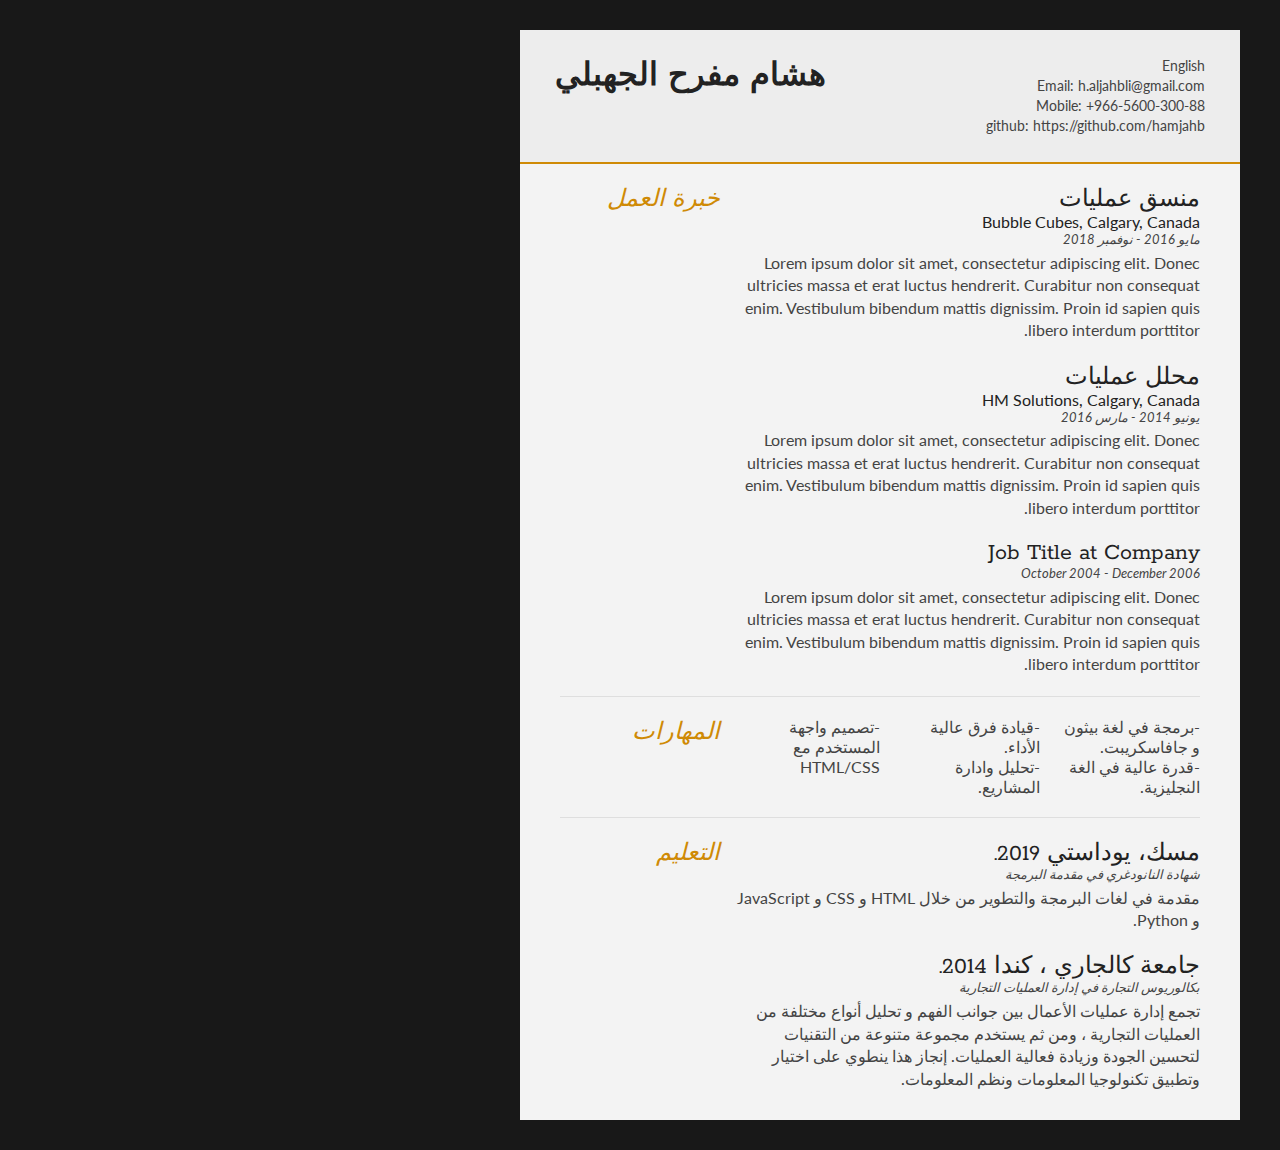
==== arabic.html @ 846b9e77 "added arabic for resume need finish work exp" ====
<!DOCTYPE html>
<html lang="ar" dir="rtl">
<head>
<title>هشام مفرح الجهبلي</title>

<meta name="viewport" content="width=device-width"/>
<meta name="description" content="The Resume of hisham Aljahbli"/>
<meta charset="UTF-8"> 

<link type="text/css" rel="stylesheet" href="style.css">
<link href='http://fonts.googleapis.com/css?family=Rokkitt:400,700|Lato:400,300' rel='stylesheet' type='text/css'>

</head>
<body id="top">
<div id="cv" class="instaFade">
	<div class="mainDetails">
        <!--
		<div id="headshot" class="quickFade">
			<img src="headshot.jpg" alt="Hisham" />
		</div>
        -->
        
		<div id="name">
			<h1 class="quickFade delayTwo">هشام مفرح الجهبلي</h1>
		</div>
		
		<div id="contactDetails" class="quickFade delayFour">
			<ul>
                <li><a href="index.html">English</a></li>
				<li>Email: <a href="mailto:h.aljahbli@gmail.com" target="_blank">h.aljahbli@gmail.com</a></li>
				<li>Mobile: +966-5600-300-88</li>
				<li>github: <a href="https://github.com/hamjahb" target="_blank">https://github.com/hamjahb</a></li>
			</ul>
		</div>
		<div class="clear"></div>
	</div>
	
	<div id="mainArea" class="quickFade delayFive">
		<!--
		<section>
			<article>
				<div class="sectionTitle">
					<h1>Personal Profile</h1>
				</div>
				
				<div class="sectionContent">
					<p>Lorem ipsum dolor sit amet, consectetur adipiscing elit. Integer dolor metus, interdum at scelerisque in, porta at lacus. Maecenas dapibus luctus cursus. Lorem ipsum dolor sit amet, consectetur adipiscing elit. Donec ultricies massa et erat luctus hendrerit. Curabitur non consequat enim. Vestibulum bibendum mattis dignissim. Proin id sapien quis libero interdum porttitor.</p>
				</div>
			</article>
			<div class="clear"></div>
		</section>
		-->
		
		
		<section>
			<div class="sectionTitle">
				<h1>خبرة العمل</h1>
			</div>
			
			<div class="sectionContent">
				<article>
					<h2>منسق عمليات</h2>
					<h3>Bubble Cubes, Calgary, Canada</h3>
					<p class="subDetails">مايو 2016 - نوفمبر 2018</p>
					<p>Lorem ipsum dolor sit amet, consectetur adipiscing elit. Donec ultricies massa et erat luctus hendrerit. Curabitur non consequat enim. Vestibulum bibendum mattis dignissim. Proin id sapien quis libero interdum porttitor.</p>
				</article>
				
				<article>
					<h2>محلل عمليات</h2>
					<h3>HM Solutions, Calgary, Canada</h3>
					<p class="subDetails">يونيو 2014 - مارس 2016</p>
					<p>Lorem ipsum dolor sit amet, consectetur adipiscing elit. Donec ultricies massa et erat luctus hendrerit. Curabitur non consequat enim. Vestibulum bibendum mattis dignissim. Proin id sapien quis libero interdum porttitor.</p>
				</article>
				
				<article>
					<h2>Job Title at Company</h2>
					<p class="subDetails">October 2004 - December 2006</p>
					<p>Lorem ipsum dolor sit amet, consectetur adipiscing elit. Donec ultricies massa et erat luctus hendrerit. Curabitur non consequat enim. Vestibulum bibendum mattis dignissim. Proin id sapien quis libero interdum porttitor.</p>
				</article>
			</div>
			<div class="clear"></div>
		</section>
		
		
		<section>
			<div class="sectionTitle">
				<h1>المهارات</h1>
			</div>
			
			<div class="sectionContent">
				<ul class="keySkills">
					<li>-برمجة في لغة بيثون و جافاسكريبت.</li>
					<li>-قدرة عالية في الغة النجليزية.</li>
					<li>-قيادة فرق عالية الأداء.</li>
					<li>-تحليل وادارة المشاريع.</li>
					<li>-تصميم واجهة المستخدم مع HTML/CSS</li>
				</ul>
			</div>
			<div class="clear"></div>
		</section>
		
		
		<section>
			<div class="sectionTitle">
				<h1>التعليم</h1>
			</div>
			
			<div class="sectionContent">
				<article>
					<h2>مسك، يوداستي 2019.</h2>
					<p class="subDetails">شهادة النانودغري في مقدمة البرمجة</p>
					<p>مقدمة في لغات البرمجة والتطوير من خلال HTML و CSS و JavaScript و Python.</p>
				</article>
				
				<article>
					<h2>جامعة كالجاري ، كندا 2014.</h2>
					<p class="subDetails">بكالوريوس التجارة في إدارة العمليات التجارية</p>
					<p>تجمع إدارة عمليات الأعمال بين جوانب الفهم و
						تحليل أنواع مختلفة من العمليات التجارية ، ومن ثم يستخدم مجموعة متنوعة من
						التقنيات لتحسين الجودة وزيادة فعالية
						العمليات. إنجاز هذا ينطوي على اختيار وتطبيق
						تكنولوجيا المعلومات ونظم المعلومات.
							</p>
				</article>
			</div>
			<div class="clear"></div>
		</section>
		
	</div>
</div>
<script type="text/javascript">
var gaJsHost = (("https:" == document.location.protocol) ? "https://ssl." : "http://www.");
document.write(unescape("%3Cscript src='" + gaJsHost + "google-analytics.com/ga.js' type='text/javascript'%3E%3C/script%3E"));
</script>
<script type="text/javascript">
var pageTracker = _gat._getTracker("UA-3753241-1");
pageTracker._initData();
pageTracker._trackPageview();
</script>
</body>
</html>
---- style.css ----
html,body,div,span,object,iframe,h1,h2,h3,h4,h5,h6,p,blockquote,pre,abbr,address,cite,code,del,dfn,em,img,ins,kbd,q,samp,small,strong,sub,sup,var,b,i,dl,dt,dd,ol,ul,li,fieldset,form,label,legend,table,caption,tbody,tfoot,thead,tr,th,td,article,aside,canvas,details,figcaption,figure,footer,header,hgroup,menu,nav,section,summary,time,mark,audio,video {
border:0;
font:inherit;
font-size:100%;
margin:0;
padding:0;
vertical-align:baseline;
}

article,aside,details,figcaption,figure,footer,header,hgroup,menu,nav,section {
display:block;
}

html, body {background: #181818; font-family: 'Lato', helvetica, arial, sans-serif; font-size: 16px; color: #222;}


html[dir="rtl"] {
	float: right;
    direction: rtl;
}


.clear {clear: both;}

p {
	font-size: 1em;
	line-height: 1.4em;
	margin-bottom: 20px;
	color: #444;
}

#cv {
	width: 90%;
	max-width: 800px;
	background: #f3f3f3;
	margin: 30px auto;
}

.mainDetails {
	padding: 25px 35px;
	border-bottom: 2px solid #cf8a05;
	background: #ededed;
}

#name h1 {
	font-size: 2em;
	font-weight: 700;
	font-family: 'Rokkitt', Helvetica, Arial, sans-serif;
	margin-bottom: -6px;
}

#name h2 {
	font-size: 2em;
	margin-left: 2px;
	font-family: 'Rokkitt', Helvetica, Arial, sans-serif;
}

#mainArea {
	padding: 0 40px;
}

#headshot {
	width: 12.5%;
	float: left;
	margin-right: 30px;
}

#headshot img {
	width: 100%;
	height: auto;
	-webkit-border-radius: 50px;
	border-radius: 50px;
}

#name {
	float: left;
}

#contactDetails {
	float: right;
}

#contactDetails ul {
	list-style-type: none;
	font-size: 0.9em;
	margin-top: 2px;
}

#contactDetails ul li {
	margin-bottom: 3px;
	color: #444;
}

#contactDetails ul li a, a[href^=tel] {
	color: #444; 
	text-decoration: none;
	-webkit-transition: all .3s ease-in;
	-moz-transition: all .3s ease-in;
	-o-transition: all .3s ease-in;
	-ms-transition: all .3s ease-in;
	transition: all .3s ease-in;
}

#contactDetails ul li a:hover { 
	color: #cf8a05;
}


section {
	border-top: 1px solid #dedede;
	padding: 20px 0 0;
}

section:first-child {
	border-top: 0;
}

section:last-child {
	padding: 20px 0 10px;
}

.sectionTitle {
	float: left;
	width: 25%;
}

.sectionContent {
	float: right;
	width: 72.5%;
}

.sectionTitle h1 {
	font-family: 'Rokkitt', Helvetica, Arial, sans-serif;
	font-style: italic;
	font-size: 1.5em;
	color: #cf8a05;
}

.sectionContent h2 {
	font-family: 'Rokkitt', Helvetica, Arial, sans-serif;
	font-size: 1.5em;
	margin-bottom: -2px;
}

.subDetails {
	font-size: 0.8em;
	font-style: italic;
	margin-bottom: 3px;
}

.keySkills {
	list-style-type: none;
	-moz-column-count:3;
	-webkit-column-count:3;
	column-count:3;
	margin-bottom: 20px;
	font-size: 1em;
	color: #444;
}

.keySkills ul li {
	margin-bottom: 3px;
}

@media all and (min-width: 602px) and (max-width: 800px) {
	#headshot {
		display: none;
	}
	
	.keySkills {
	-moz-column-count:2;
	-webkit-column-count:2;
	column-count:2;
	}
}

@media all and (max-width: 601px) {
	#cv {
		width: 95%;
		margin: 10px auto;
		min-width: 280px;
	}
	
	#headshot {
		display: none;
	}
	
	#name, #contactDetails {
		float: none;
		width: 100%;
		text-align: center;
	}
	
	.sectionTitle, .sectionContent {
		float: none;
		width: 100%;
	}
	
	.sectionTitle {
		margin-left: -2px;
		font-size: 1.25em;
	}
	
	.keySkills {
		-moz-column-count:2;
		-webkit-column-count:2;
		column-count:2;
	}
}

@media all and (max-width: 480px) {
	.mainDetails {
		padding: 15px 15px;
	}
	
	section {
		padding: 15px 0 0;
	}
	
	#mainArea {
		padding: 0 25px;
	}

	
	.keySkills {
	-moz-column-count:1;
	-webkit-column-count:1;
	column-count:1;
	}
	
	#name h1 {
		line-height: .8em;
		margin-bottom: 4px;
	}
}

@media print {
    #cv {
        width: 100%;
    }
}

@-webkit-keyframes reset {
	0% {
		opacity: 0;
	}
	100% {
		opacity: 0;
	}
}

@-webkit-keyframes fade-in {
	0% {
		opacity: 0;
	}
	40% {
		opacity: 0;
	}
	100% {
		opacity: 1;
	}
}

@-moz-keyframes reset {
	0% {
		opacity: 0;
	}
	100% {
		opacity: 0;
	}
}

@-moz-keyframes fade-in {
	0% {
		opacity: 0;
	}
	40% {
		opacity: 0;
	}
	100% {
		opacity: 1;
	}
}

@keyframes reset {
	0% {
		opacity: 0;
	}
	100% {
		opacity: 0;
	}
}

@keyframes fade-in {
	0% {
		opacity: 0;
	}
	40% {
		opacity: 0;
	}
	100% {
		opacity: 1;
	}
}

.instaFade {
    -webkit-animation-name: reset, fade-in;
    -webkit-animation-duration: 1.5s;
    -webkit-animation-timing-function: ease-in;
	
	-moz-animation-name: reset, fade-in;
    -moz-animation-duration: 1.5s;
    -moz-animation-timing-function: ease-in;
	
	animation-name: reset, fade-in;
    animation-duration: 1.5s;
    animation-timing-function: ease-in;
}

.quickFade {
    -webkit-animation-name: reset, fade-in;
    -webkit-animation-duration: 2.5s;
    -webkit-animation-timing-function: ease-in;
	
	-moz-animation-name: reset, fade-in;
    -moz-animation-duration: 2.5s;
    -moz-animation-timing-function: ease-in;
	
	animation-name: reset, fade-in;
    animation-duration: 2.5s;
    animation-timing-function: ease-in;
}
 
.delayOne {
	-webkit-animation-delay: 0, .5s;
	-moz-animation-delay: 0, .5s;
	animation-delay: 0, .5s;
}

.delayTwo {
	-webkit-animation-delay: 0, 1s;
	-moz-animation-delay: 0, 1s;
	animation-delay: 0, 1s;
}

.delayThree {
	-webkit-animation-delay: 0, 1.5s;
	-moz-animation-delay: 0, 1.5s;
	animation-delay: 0, 1.5s;
}

.delayFour {
	-webkit-animation-delay: 0, 2s;
	-moz-animation-delay: 0, 2s;
	animation-delay: 0, 2s;
}

.delayFive {
	-webkit-animation-delay: 0, 2.5s;
	-moz-animation-delay: 0, 2.5s;
	animation-delay: 0, 2.5s;
}
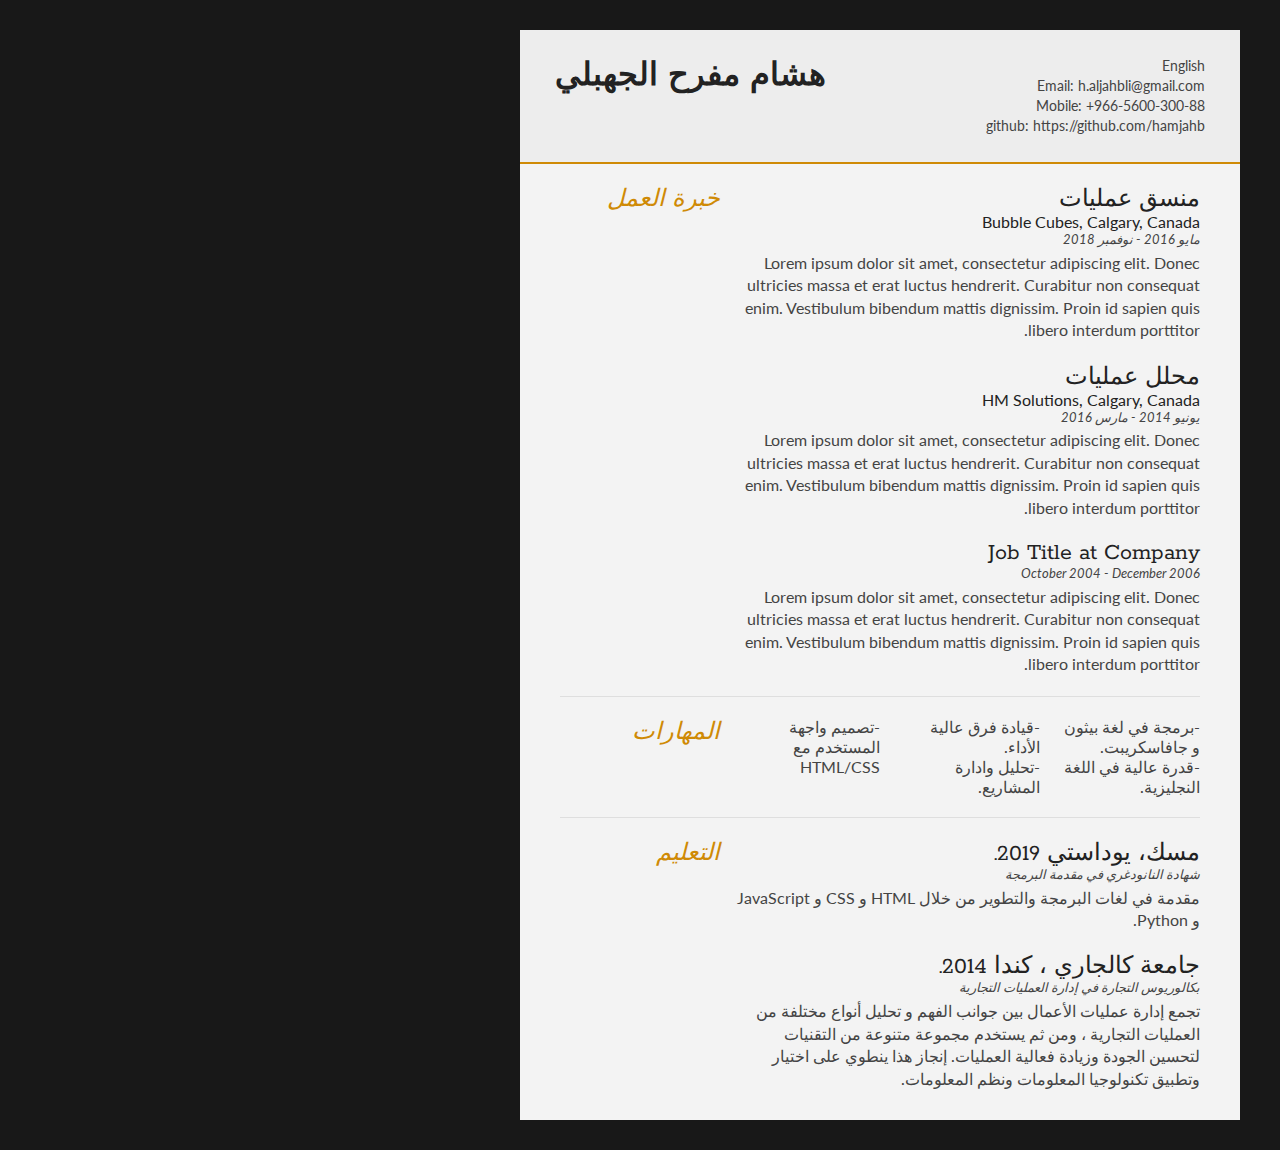
==== commit 32f22580: "small changes and added to job history" ====
--- a/arabic.html
+++ b/arabic.html
@@ -90,7 +90,7 @@
 			<div class="sectionContent">
 				<ul class="keySkills">
 					<li>-برمجة في لغة بيثون و جافاسكريبت.</li>
-					<li>-قدرة عالية في الغة النجليزية.</li>
+					<li>-قدرة عالية في اللغة النجليزية.</li>
 					<li>-قيادة فرق عالية الأداء.</li>
 					<li>-تحليل وادارة المشاريع.</li>
 					<li>-تصميم واجهة المستخدم مع HTML/CSS</li>
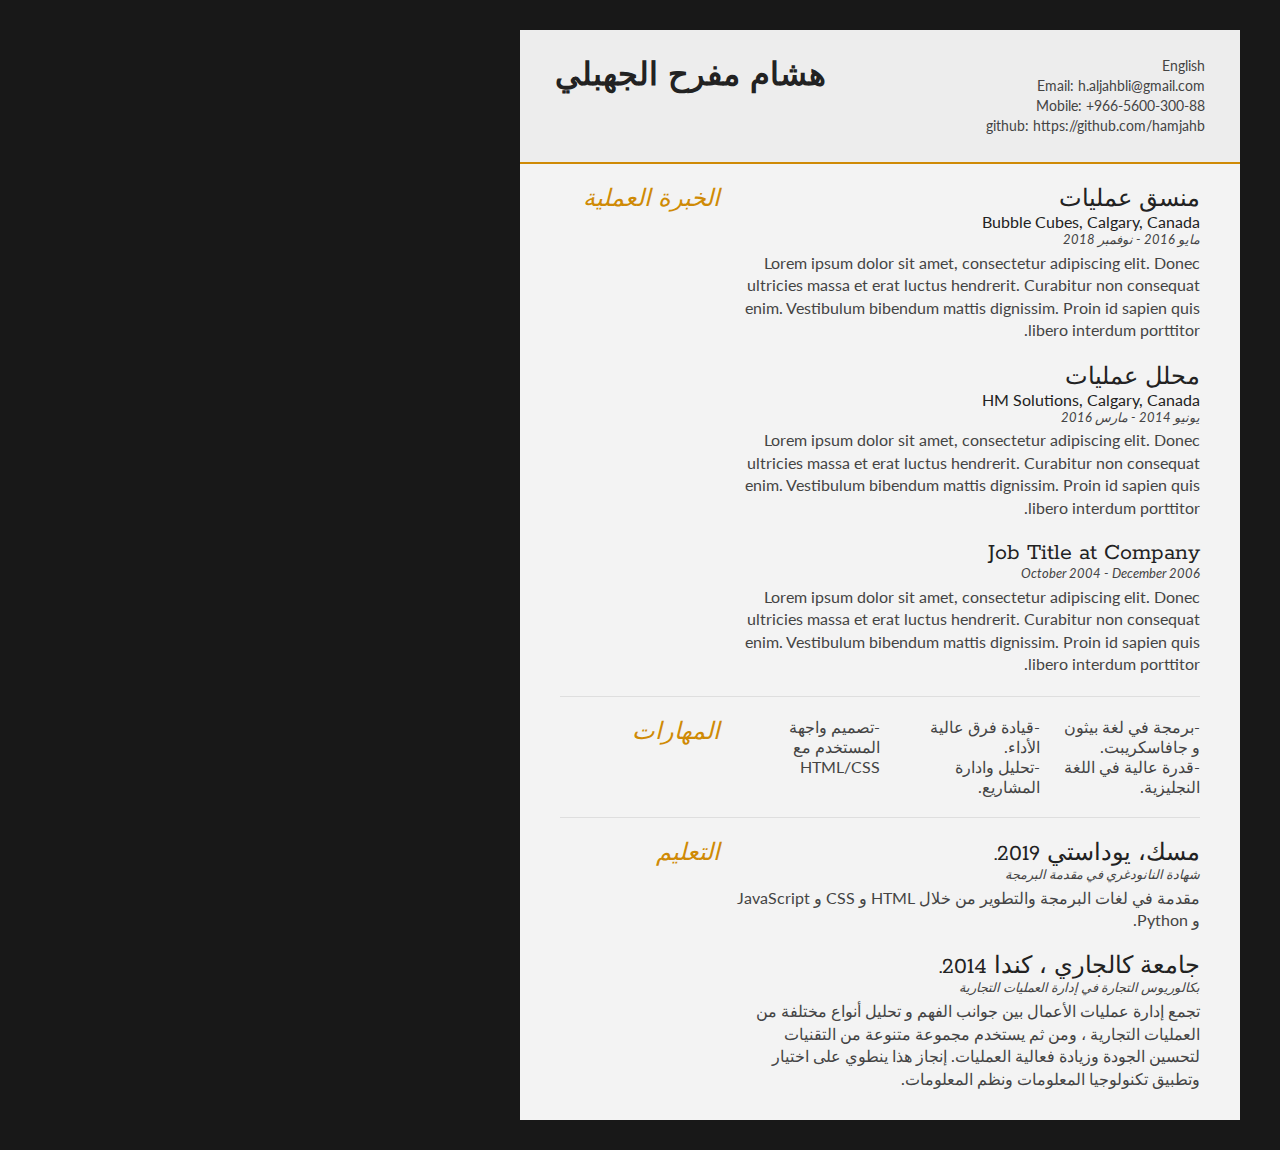
==== commit ba2fc3a3: "finished english version" ====
--- a/arabic.html
+++ b/arabic.html
@@ -54,7 +54,7 @@
 		
 		<section>
 			<div class="sectionTitle">
-				<h1>خبرة العمل</h1>
+				<h1>الخبرة العملية</h1>
 			</div>
 			
 			<div class="sectionContent">
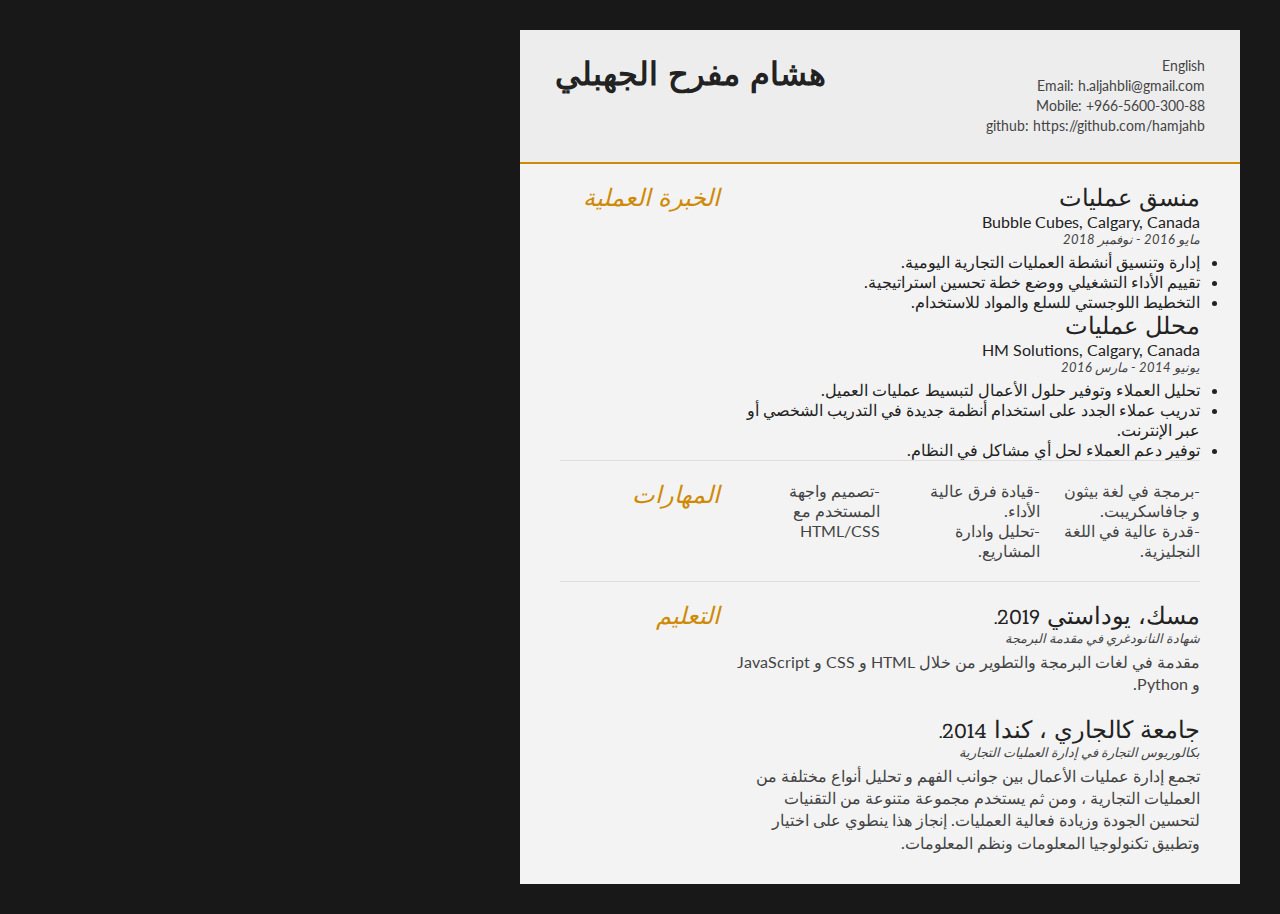
==== commit 70009ecb: "added arabic translation for job responsibilities." ====
--- a/arabic.html
+++ b/arabic.html
@@ -62,21 +62,24 @@
 					<h2>منسق عمليات</h2>
 					<h3>Bubble Cubes, Calgary, Canada</h3>
 					<p class="subDetails">مايو 2016 - نوفمبر 2018</p>
-					<p>Lorem ipsum dolor sit amet, consectetur adipiscing elit. Donec ultricies massa et erat luctus hendrerit. Curabitur non consequat enim. Vestibulum bibendum mattis dignissim. Proin id sapien quis libero interdum porttitor.</p>
+					<ul>
+						<li>إدارة وتنسيق أنشطة العمليات التجارية اليومية.</li>
+						<li>تقييم الأداء التشغيلي ووضع خطة تحسين استراتيجية.</li>
+						<li>التخطيط اللوجستي للسلع والمواد للاستخدام.</li>
+					</ul>
 				</article>
 				
 				<article>
 					<h2>محلل عمليات</h2>
 					<h3>HM Solutions, Calgary, Canada</h3>
 					<p class="subDetails">يونيو 2014 - مارس 2016</p>
-					<p>Lorem ipsum dolor sit amet, consectetur adipiscing elit. Donec ultricies massa et erat luctus hendrerit. Curabitur non consequat enim. Vestibulum bibendum mattis dignissim. Proin id sapien quis libero interdum porttitor.</p>
+					<ul>
+						<li>تحليل العملاء وتوفير حلول الأعمال لتبسيط عمليات العميل.</li>
+						<li>تدريب عملاء الجدد على استخدام أنظمة جديدة في التدريب الشخصي أو عبر الإنترنت. </li>
+						<li>توفير دعم العملاء لحل أي مشاكل في النظام.</li>
+					</ul>
 				</article>
 				
-				<article>
-					<h2>Job Title at Company</h2>
-					<p class="subDetails">October 2004 - December 2006</p>
-					<p>Lorem ipsum dolor sit amet, consectetur adipiscing elit. Donec ultricies massa et erat luctus hendrerit. Curabitur non consequat enim. Vestibulum bibendum mattis dignissim. Proin id sapien quis libero interdum porttitor.</p>
-				</article>
 			</div>
 			<div class="clear"></div>
 		</section>
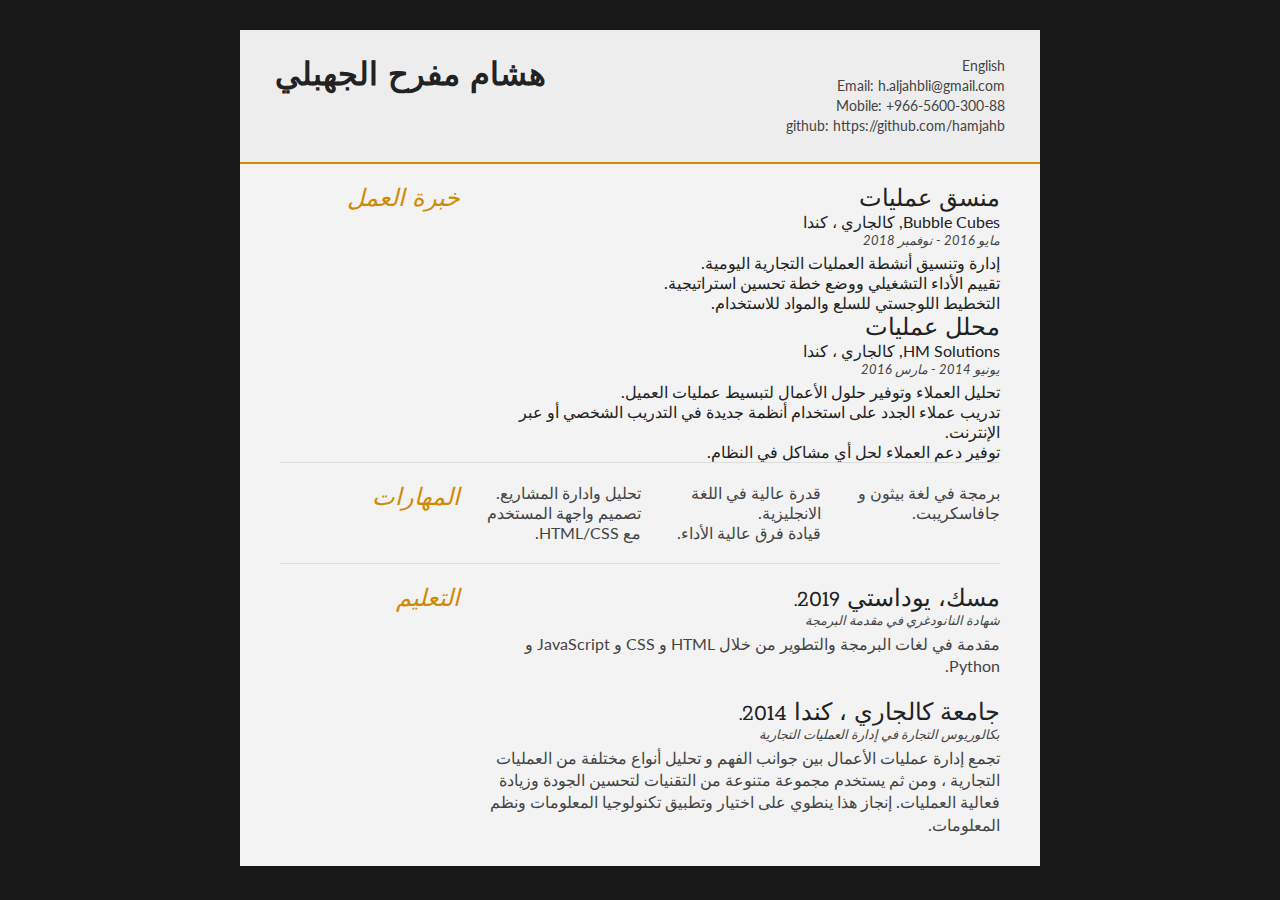
==== commit 05bb7aae: "small changes and fixes." ====
--- a/arabic.html
+++ b/arabic.html
@@ -54,13 +54,13 @@
 		
 		<section>
 			<div class="sectionTitle">
-				<h1>الخبرة العملية</h1>
+				<h1>خبرة العمل</h1>
 			</div>
 			
 			<div class="sectionContent">
 				<article>
 					<h2>منسق عمليات</h2>
-					<h3>Bubble Cubes, Calgary, Canada</h3>
+					<h3>Bubble Cubes, كالجاري ، كندا</h3>
 					<p class="subDetails">مايو 2016 - نوفمبر 2018</p>
 					<ul>
 						<li>إدارة وتنسيق أنشطة العمليات التجارية اليومية.</li>
@@ -71,7 +71,7 @@
 				
 				<article>
 					<h2>محلل عمليات</h2>
-					<h3>HM Solutions, Calgary, Canada</h3>
+					<h3>HM Solutions, كالجاري ، كندا</h3>
 					<p class="subDetails">يونيو 2014 - مارس 2016</p>
 					<ul>
 						<li>تحليل العملاء وتوفير حلول الأعمال لتبسيط عمليات العميل.</li>
@@ -92,11 +92,11 @@
 			
 			<div class="sectionContent">
 				<ul class="keySkills">
-					<li>-برمجة في لغة بيثون و جافاسكريبت.</li>
-					<li>-قدرة عالية في اللغة النجليزية.</li>
-					<li>-قيادة فرق عالية الأداء.</li>
-					<li>-تحليل وادارة المشاريع.</li>
-					<li>-تصميم واجهة المستخدم مع HTML/CSS</li>
+					<li>برمجة في لغة بيثون و جافاسكريبت.</li>
+					<li>قدرة عالية في اللغة الانجليزية.</li>
+					<li>قيادة فرق عالية الأداء.</li>
+					<li>تحليل وادارة المشاريع.</li>
+					<li>تصميم واجهة المستخدم مع HTML/CSS.</li>
 				</ul>
 			</div>
 			<div class="clear"></div>
--- a/style.css
+++ b/style.css
@@ -13,14 +13,13 @@
 
 html, body {background: #181818; font-family: 'Lato', helvetica, arial, sans-serif; font-size: 16px; color: #222;}
 
-
-html[dir="rtl"] {
-	float: right;
-    direction: rtl;
-}
-
-
-.clear {clear: both;}
+ul{
+	list-style-type: none;
+}
+
+.clear {
+	clear: both;
+}
 
 p {
 	font-size: 1em;
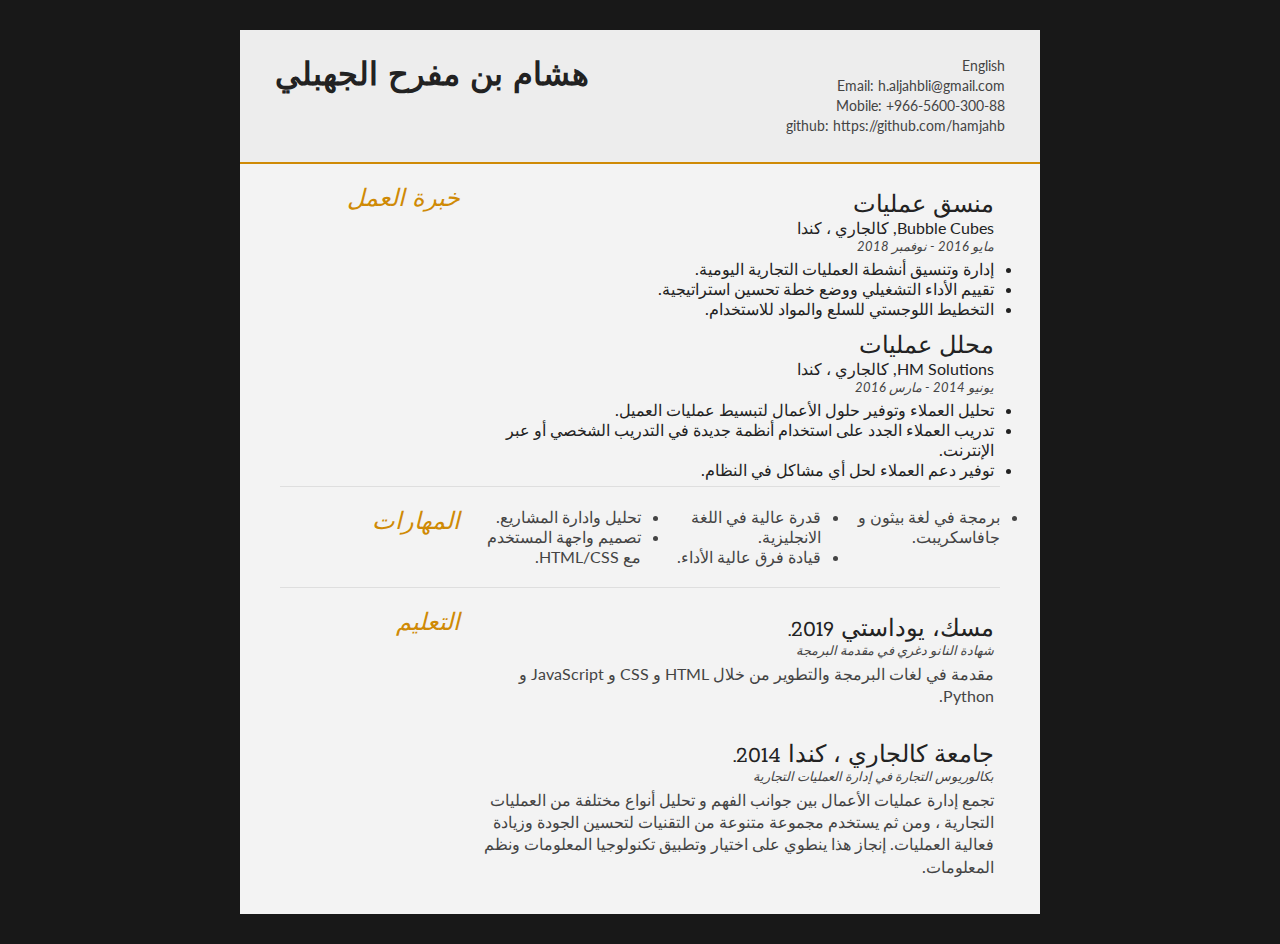
==== commit 2de174a2: "minor fixes in arabic and margins" ====
--- a/arabic.html
+++ b/arabic.html
@@ -1,7 +1,7 @@
 <!DOCTYPE html>
 <html lang="ar" dir="rtl">
 <head>
-<title>هشام مفرح الجهبلي</title>
+<title>هشام بن مفرح الجهبلي</title>
 
 <meta name="viewport" content="width=device-width"/>
 <meta name="description" content="The Resume of hisham Aljahbli"/>
@@ -21,7 +21,7 @@
         -->
         
 		<div id="name">
-			<h1 class="quickFade delayTwo">هشام مفرح الجهبلي</h1>
+			<h1 class="quickFade delayTwo">هشام بن مفرح الجهبلي</h1>
 		</div>
 		
 		<div id="contactDetails" class="quickFade delayFour">
@@ -75,11 +75,10 @@
 					<p class="subDetails">يونيو 2014 - مارس 2016</p>
 					<ul>
 						<li>تحليل العملاء وتوفير حلول الأعمال لتبسيط عمليات العميل.</li>
-						<li>تدريب عملاء الجدد على استخدام أنظمة جديدة في التدريب الشخصي أو عبر الإنترنت. </li>
+						<li>تدريب العملاء الجدد على استخدام أنظمة جديدة في التدريب الشخصي أو عبر الإنترنت. </li>
 						<li>توفير دعم العملاء لحل أي مشاكل في النظام.</li>
-					</ul>
+					</ul>					
 				</article>
-				
 			</div>
 			<div class="clear"></div>
 		</section>
@@ -111,7 +110,7 @@
 			<div class="sectionContent">
 				<article>
 					<h2>مسك، يوداستي 2019.</h2>
-					<p class="subDetails">شهادة النانودغري في مقدمة البرمجة</p>
+					<p class="subDetails">شهادة النانو دغري في مقدمة البرمجة</p>
 					<p>مقدمة في لغات البرمجة والتطوير من خلال HTML و CSS و JavaScript و Python.</p>
 				</article>
 				
--- a/style.css
+++ b/style.css
@@ -1,21 +1,20 @@
 html,body,div,span,object,iframe,h1,h2,h3,h4,h5,h6,p,blockquote,pre,abbr,address,cite,code,del,dfn,em,img,ins,kbd,q,samp,small,strong,sub,sup,var,b,i,dl,dt,dd,ol,ul,li,fieldset,form,label,legend,table,caption,tbody,tfoot,thead,tr,th,td,article,aside,canvas,details,figcaption,figure,footer,header,hgroup,menu,nav,section,summary,time,mark,audio,video {
-border:0;
-font:inherit;
-font-size:100%;
-margin:0;
-padding:0;
-vertical-align:baseline;
+	border:0;
+	font:inherit;
+	font-size:100%;
+	margin:0;
+	padding:0;
+	vertical-align:baseline;
 }
 
 article,aside,details,figcaption,figure,footer,header,hgroup,menu,nav,section {
-display:block;
+	display:block;
+	padding: 6px;
 }
 
 html, body {background: #181818; font-family: 'Lato', helvetica, arial, sans-serif; font-size: 16px; color: #222;}
 
-ul{
-	list-style-type: none;
-}
+
 
 .clear {
 	clear: both;
@@ -148,7 +147,7 @@
 }
 
 .keySkills {
-	list-style-type: none;
+	list-style-type: ;
 	-moz-column-count:3;
 	-webkit-column-count:3;
 	column-count:3;
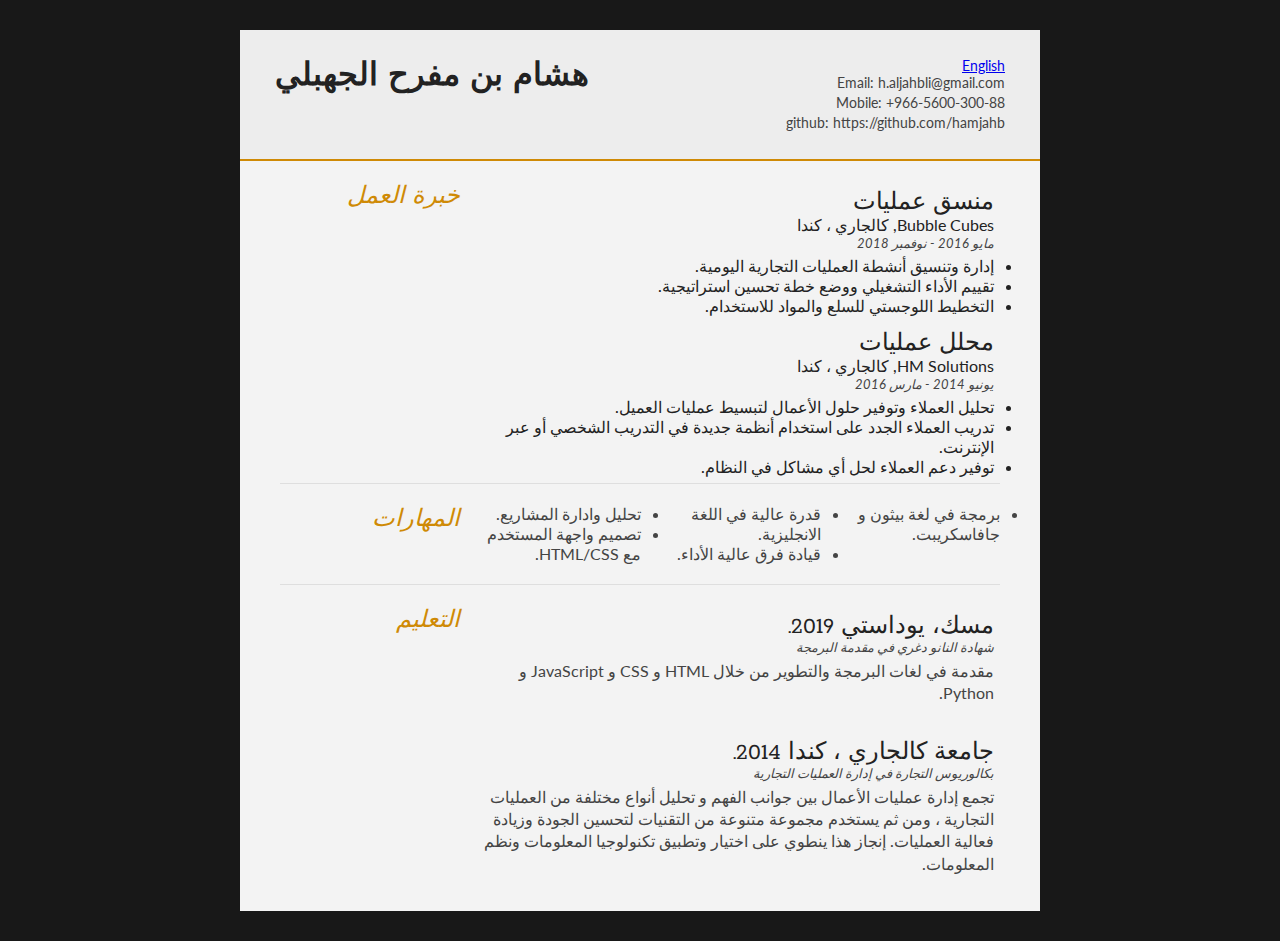
==== commit 5200e54e: "englidh in arabic not a list" ====
--- a/arabic.html
+++ b/arabic.html
@@ -26,7 +26,7 @@
 		
 		<div id="contactDetails" class="quickFade delayFour">
 			<ul>
-                <li><a href="index.html">English</a></li>
+                <a href="index.html">English</a>
 				<li>Email: <a href="mailto:h.aljahbli@gmail.com" target="_blank">h.aljahbli@gmail.com</a></li>
 				<li>Mobile: +966-5600-300-88</li>
 				<li>github: <a href="https://github.com/hamjahb" target="_blank">https://github.com/hamjahb</a></li>
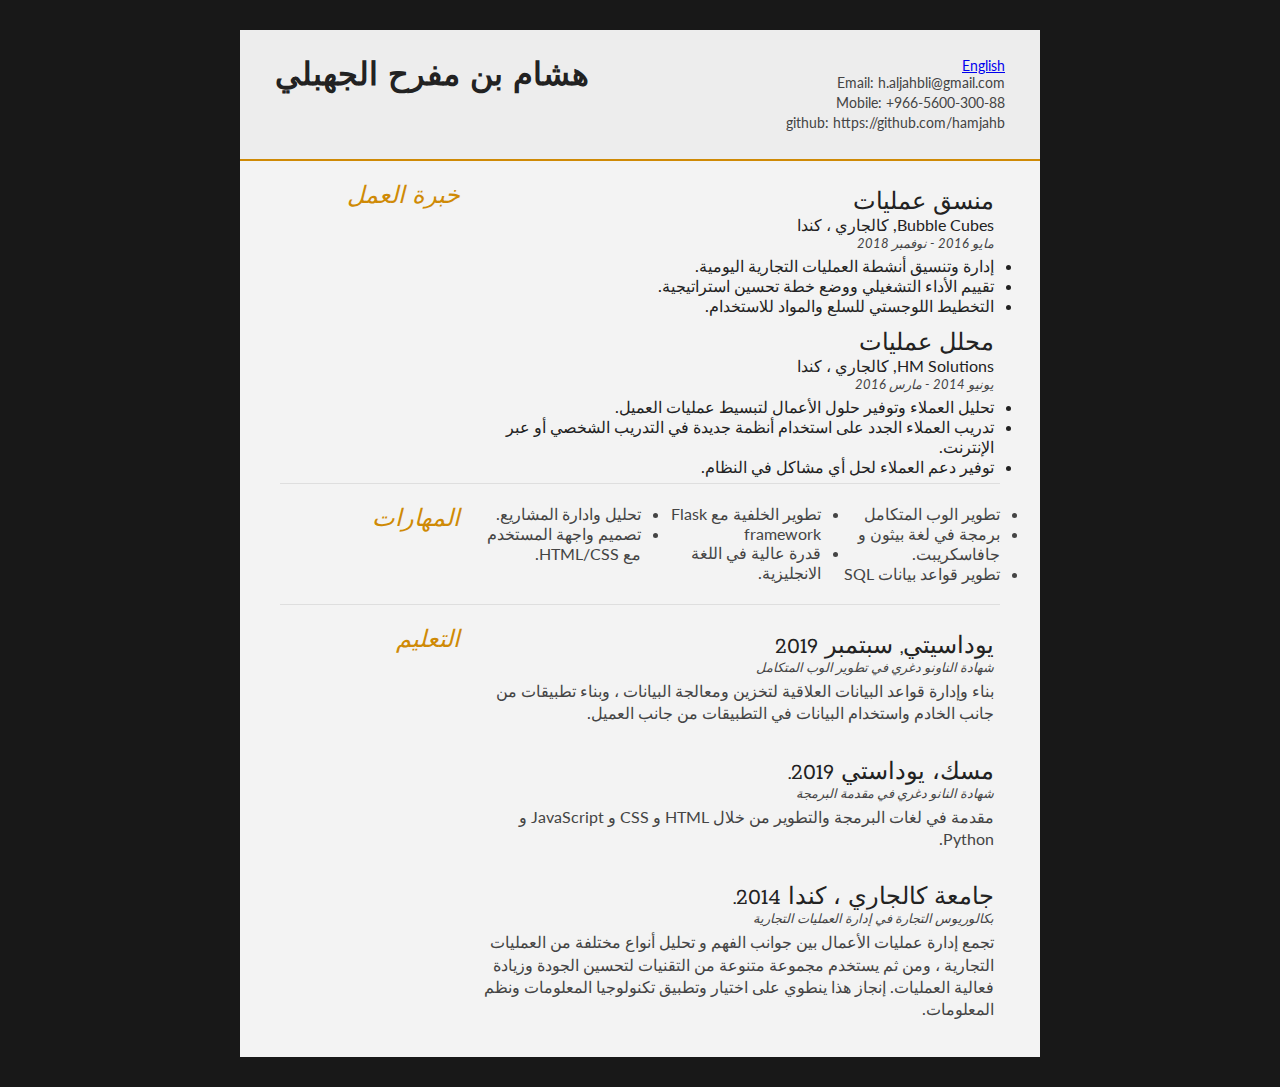
==== commit a156ebbf: "added full stack devlopment" ====
--- a/arabic.html
+++ b/arabic.html
@@ -91,9 +91,11 @@
 			
 			<div class="sectionContent">
 				<ul class="keySkills">
+					<li>تطوير الوب المتكامل</li>
 					<li>برمجة في لغة بيثون و جافاسكريبت.</li>
+					<li>تطوير قواعد بيانات SQL</li>
+					<li>تطوير الخلفية مع Flask framework</li>
 					<li>قدرة عالية في اللغة الانجليزية.</li>
-					<li>قيادة فرق عالية الأداء.</li>
 					<li>تحليل وادارة المشاريع.</li>
 					<li>تصميم واجهة المستخدم مع HTML/CSS.</li>
 				</ul>
@@ -108,6 +110,12 @@
 			</div>
 			
 			<div class="sectionContent">
+				<article>
+					<h2>يوداسيتي, سبتمبر 2019</h2>
+					<p class="subDetails"> شهادة الناونو دغري في تطوير الوب المتكامل</p>
+					<p>بناء وإدارة قواعد البيانات العلاقية لتخزين ومعالجة البيانات  ، وبناء تطبيقات من جانب الخادم واستخدام البيانات في التطبيقات من جانب العميل.</p>
+				</article>
+
 				<article>
 					<h2>مسك، يوداستي 2019.</h2>
 					<p class="subDetails">شهادة النانو دغري في مقدمة البرمجة</p>
